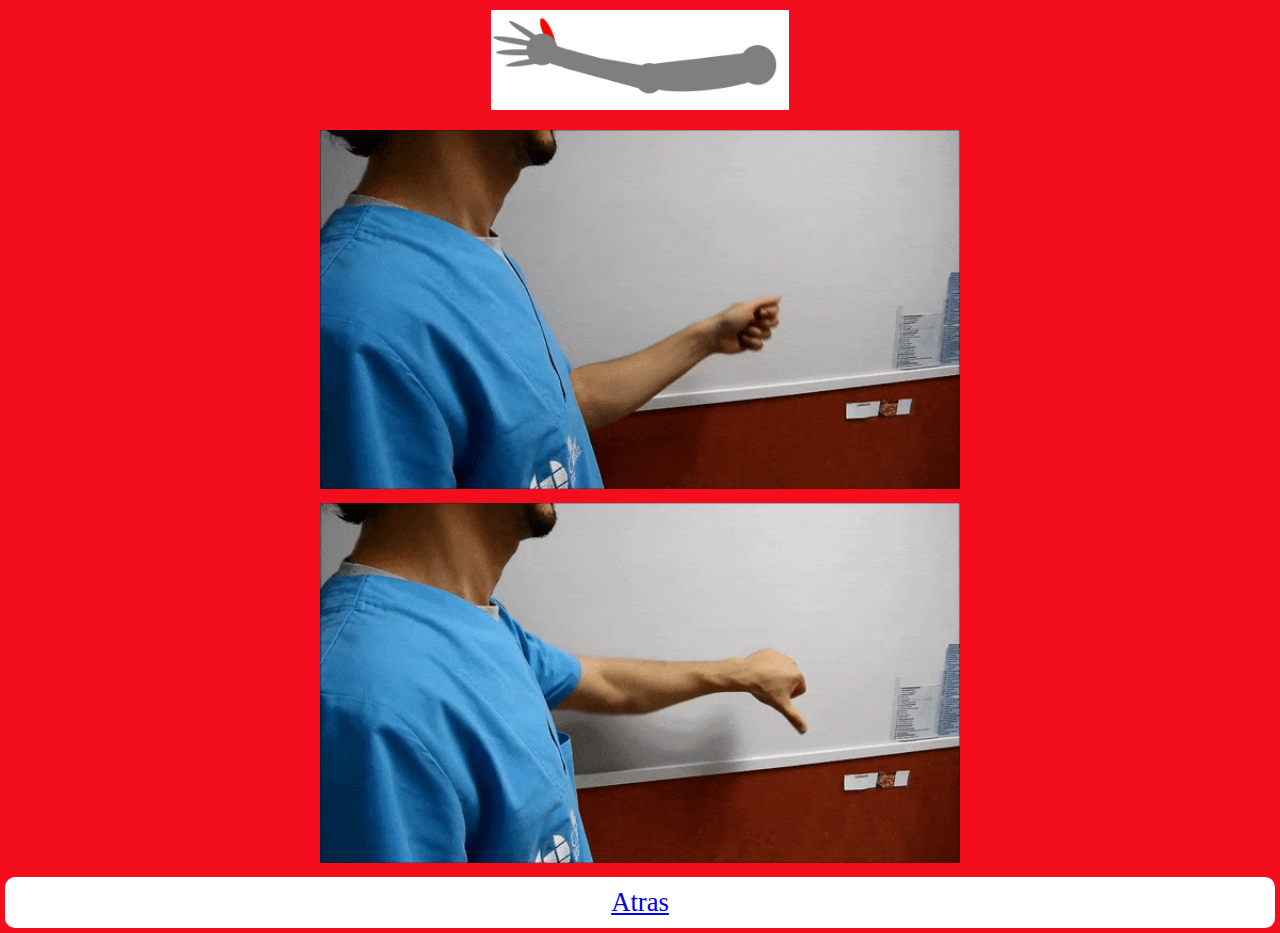
==== page1.html @ c5c6e230 "first commit" ====
<!DOCTYPE html>
<html>
<head>
    <title>Page 1</title>
    <link rel="stylesheet" type="text/css" href="style.css">
</head>
<body style="background: #F40E1D">
    <div class="header">
        <img src="IMAGENES_SCREENS/Screen 1.JPG">
    </div>
    <div class="gif">
        <img src="GIFS_AUDIOS/SCREEN 1/bien.gif" onclick="reproduce('./GIFS_AUDIOS/SCREEN 1/bien.mp3')">
    </div>
    <div class="gif">
        <img src="GIFS_AUDIOS/SCREEN 1/mal.gif" onclick="reproduce('./GIFS_AUDIOS/SCREEN 1/mal.mp3')">
    </div>
    <a href="./index.html"><p class="back">Atras</p></a>
</body>

<script src="script.js"></script>

</html>
---- style.css ----
html, body {
    margin: 0;
    padding: 0;
    position: relative;
}
.header {
    display: block;
    position: relative;
    height: 100px;
    padding: 10px;
}
.header img {
    position: relative;
    display: block;
    height: 100px;
    margin: 0 auto;
}
.gif {
    margin: 10px auto;
    width: 50%;
}
.gif img {
    width: 100%;
}
.back {
    width: calc(100%-10px);
    background: white;
    text-align: center;
    margin: 5px;
    padding: 10px;
    font-size: 20pt;
    border-radius: 10px;
}
.menu-button {
    height: 60px;
    display: block;
    position: relative;
    padding: 5px;
    margin: 5px 0;
    border-radius: 10px;
}
.menu-button img {
    position: relative;
    display: block;
    height: 60px;
    margin: 0 auto;
}
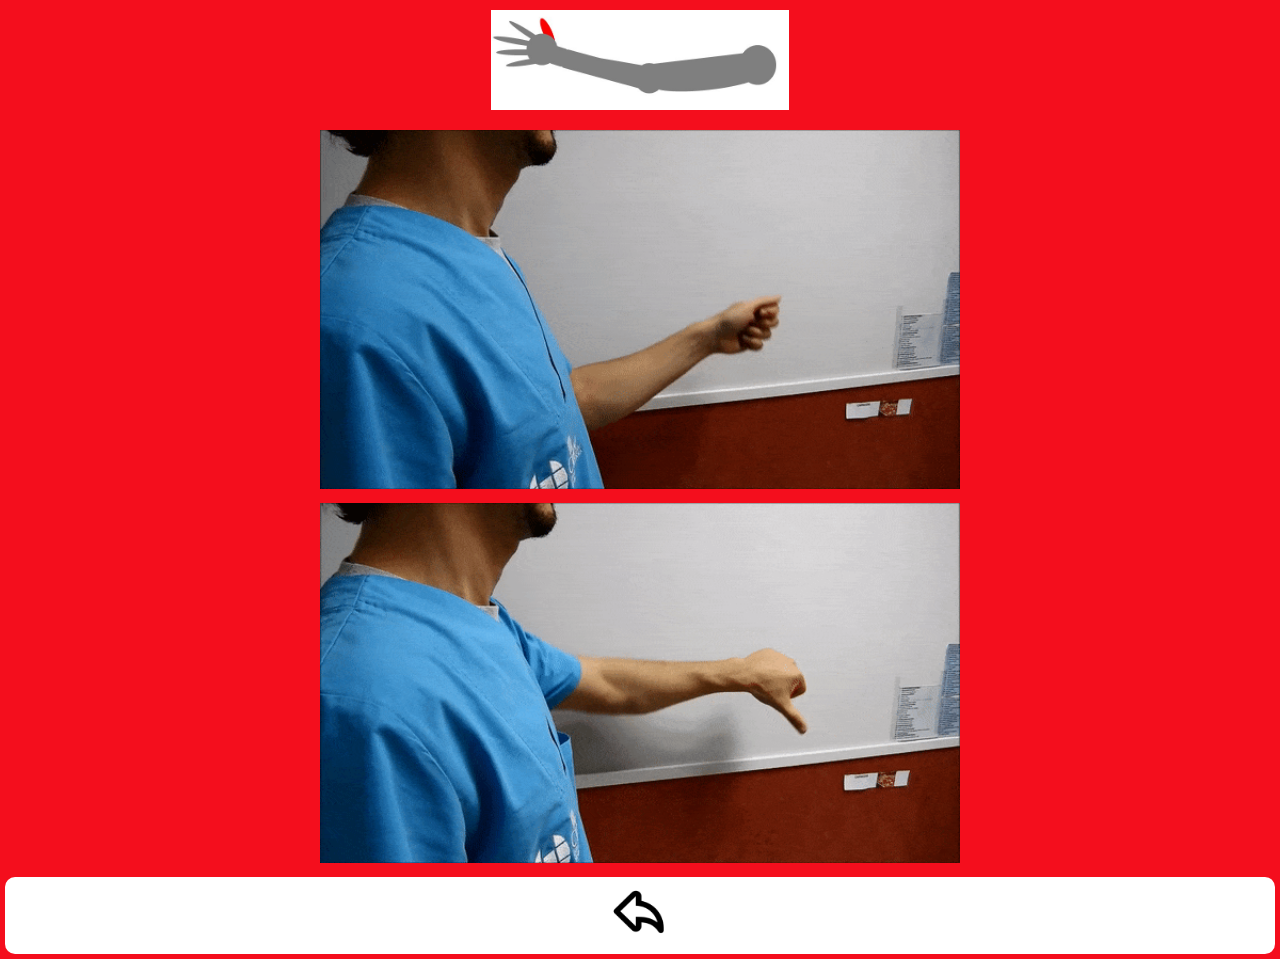
==== commit 4e032ec7: "Update audios and add back image" ====
--- a/page1.html
+++ b/page1.html
@@ -3,6 +3,7 @@
 <head>
     <title>Page 1</title>
     <link rel="stylesheet" type="text/css" href="style.css">
+    <meta name="viewport" content="width=device-width, minimum-scale=1.0, maximum-scale=1.0" />
 </head>
 <body style="background: #F40E1D">
     <div class="header">
@@ -14,7 +15,9 @@
     <div class="gif">
         <img src="GIFS_AUDIOS/SCREEN 1/mal.gif" onclick="reproduce('./GIFS_AUDIOS/SCREEN 1/mal.mp3')">
     </div>
-    <a href="./index.html"><p class="back">Atras</p></a>
+    <a href="./index.html"><p class="back">
+        <img height=50 src="./back.png">
+    </p></a>
 </body>
 
 <script src="script.js"></script>
